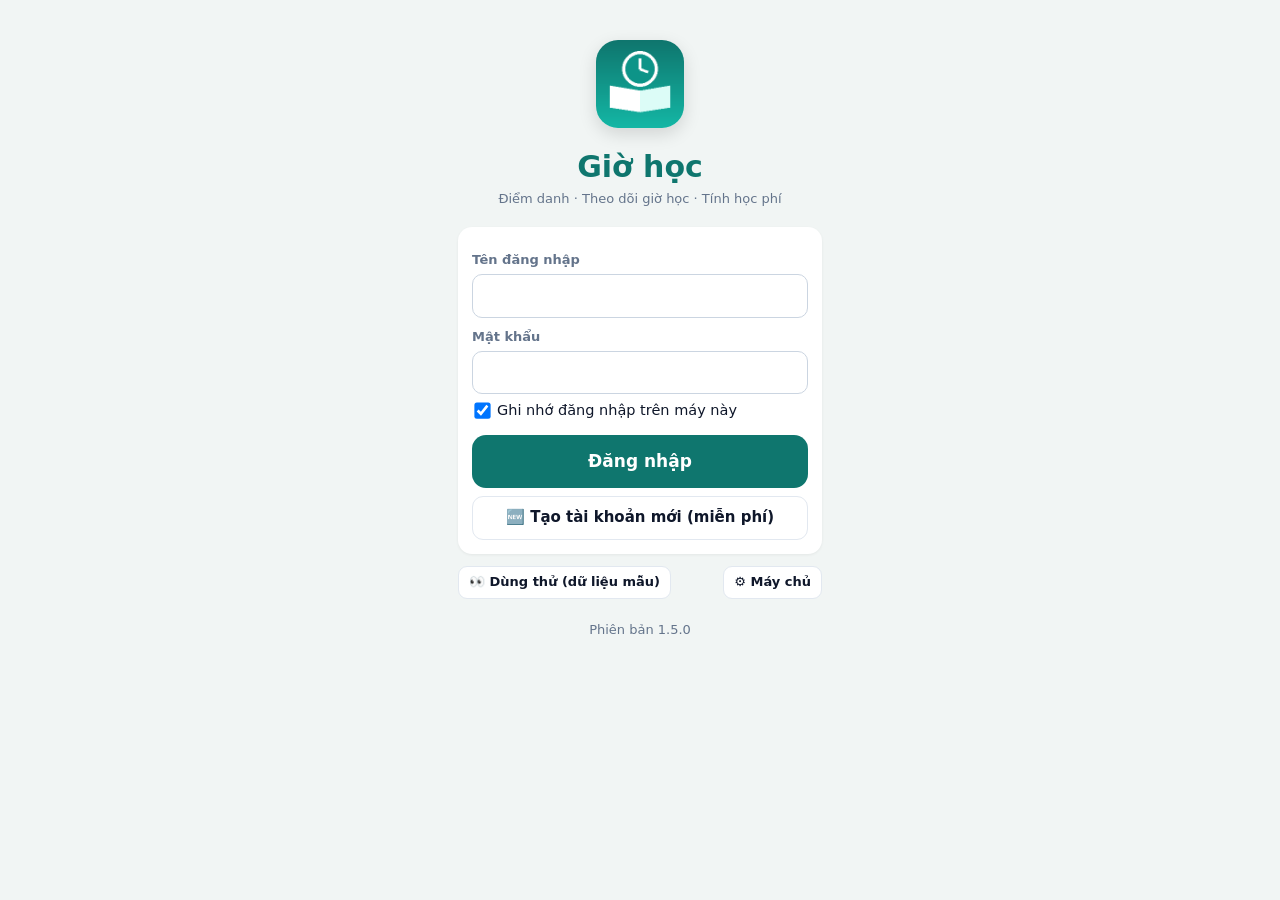
==== index.html @ 34139c96 "Trang tải app 1.0.10" ====
<!DOCTYPE html>
<html lang="vi">
<head>
<meta charset="utf-8">
<meta name="viewport" content="width=device-width,initial-scale=1,viewport-fit=cover">
<meta name="theme-color" content="#0f766e">
<title>Giờ học</title>
<link rel="manifest" href="manifest.webmanifest">
<link rel="icon" href="icons/icon-192.png">
<link rel="apple-touch-icon" href="icons/apple-180.png">
<meta name="apple-mobile-web-app-capable" content="yes"><meta name="mobile-web-app-capable" content="yes"><meta name="apple-mobile-web-app-title" content="Giờ học"><meta name="apple-mobile-web-app-status-bar-style" content="black-translucent">
<link rel="stylesheet" href="app.css">
</head>
<body>
<div id="app"><div class="splash"><img src="icons/icon-192.png" alt=""><div>Đang tải…</div></div></div>
<div id="modal"></div>
<div id="toast"></div>
<div id="print"></div>
<script src="config.js"></script>
<script src="version.js"></script>
<script src="core.js"></script>
<script src="demo.js"></script>
<script src="app.js"></script>
<script src="setup.js"></script>
</body>
</html>
---- app.css ----
:root{--p:#0f766e;--p2:#14b8a6;--bg:#f1f5f4;--card:#fff;--tx:#0f172a;--mu:#64748b;--bd:#e2e8f0;--ok:#16a34a;--er:#dc2626;--wa:#d97706;--r:14px}
*{box-sizing:border-box;-webkit-tap-highlight-color:transparent}
html,body{margin:0;background:var(--bg);color:var(--tx);font:15px/1.45 system-ui,-apple-system,"Segoe UI",Roboto,Arial,sans-serif}
button,input,select,textarea{font:inherit;color:inherit}
.splash{height:100vh;display:flex;flex-direction:column;align-items:center;justify-content:center;gap:12px;color:var(--mu)}.splash img{width:84px;border-radius:20px}
header{position:sticky;top:0;z-index:5;background:linear-gradient(135deg,var(--p),#0d9488);color:#fff;padding:calc(10px + env(safe-area-inset-top)) 14px 10px;display:flex;align-items:center;gap:10px;box-shadow:0 2px 8px #0002}
header h1{font-size:18px;margin:0;flex:1;white-space:nowrap;overflow:hidden;text-overflow:ellipsis}
header .ib{background:#ffffff22;border:0;color:#fff;border-radius:10px;min-width:38px;height:38px;position:relative;font-size:18px}
header .ib b{position:absolute;top:-4px;right:-4px;background:#ef4444;font-size:11px;border-radius:9px;padding:0 5px;line-height:17px}
main{padding:12px 12px 96px;max-width:860px;margin:auto}
nav{position:fixed;bottom:0;left:0;right:0;z-index:6;background:#fff;border-top:1px solid var(--bd);display:flex;padding-bottom:env(safe-area-inset-bottom)}
nav button{flex:1;border:0;background:none;padding:7px 0 6px;font-size:11.5px;color:var(--mu);display:flex;flex-direction:column;align-items:center;gap:1px}
nav button i{font-style:normal;font-size:21px;line-height:1.2}nav button.on{color:var(--p);font-weight:700}
.card{background:var(--card);border-radius:var(--r);padding:14px;margin-bottom:12px;box-shadow:0 1px 3px #0000000f}
.card h3{margin:0 0 10px;font-size:15.5px;display:flex;align-items:center;gap:8px}
.mu{color:var(--mu);font-size:13px}.sm{font-size:13px}.b{font-weight:700}.r{text-align:right}.c{text-align:center}
.row{display:flex;align-items:center;gap:10px}.row>.f{flex:1;min-width:0}.wrap{flex-wrap:wrap}.gap{gap:6px}
.btn{border:0;border-radius:11px;padding:10px 14px;font-weight:600;background:#e2e8f0;cursor:pointer;display:inline-flex;align-items:center;justify-content:center;gap:6px;white-space:nowrap}
.btn.p{background:var(--p);color:#fff}.btn.ok{background:var(--ok);color:#fff}.btn.er{background:var(--er);color:#fff}.btn.o{background:#fff;border:1px solid var(--bd)}
.btn.big{font-size:17px;padding:14px 18px;border-radius:14px}.btn.w{width:100%}.btn.s{padding:6px 10px;font-size:13px;border-radius:9px}
.btn:disabled{opacity:.55}
.chip{display:inline-block;font-size:12px;padding:2px 8px;border-radius:20px;background:#e2e8f0;font-weight:600;white-space:nowrap}
.st-co_mat{background:#dcfce7;color:#166534}.st-hoc_bu{background:#dbeafe;color:#1e40af}.st-vang_phep{background:#fef3c7;color:#92400e}.st-vang_kp{background:#fee2e2;color:#991b1b}.st-gv_nghi{background:#ede9fe;color:#5b21b6}.st-open{background:#ccfbf1;color:#115e59}
.bar{width:5px;align-self:stretch;border-radius:4px;flex:none}
.live{border:2px solid var(--p2);background:linear-gradient(180deg,#f0fdfa,#fff)}
.timer{font-size:30px;font-weight:800;font-variant-numeric:tabular-nums;color:var(--p)}
.clock{font-size:34px;font-weight:800;font-variant-numeric:tabular-nums}
.item{display:flex;gap:10px;padding:10px 0;border-top:1px solid var(--bd)}.item:first-child{border-top:0}
.kpi{display:grid;grid-template-columns:repeat(2,1fr);gap:10px;margin-bottom:12px}
@media(min-width:640px){.kpi{grid-template-columns:repeat(4,1fr)}}
.kpi div{background:#fff;border-radius:var(--r);padding:12px;box-shadow:0 1px 3px #0000000f}.kpi b{display:block;font-size:21px;color:var(--p)}.kpi span{font-size:12.5px;color:var(--mu)}
.mnav{display:flex;align-items:center;gap:8px;margin-bottom:12px}.mnav b{flex:1;text-align:center;font-size:16px}
.tabs{display:flex;gap:6px;overflow-x:auto;margin-bottom:10px;padding-bottom:2px}.tabs button{border:1px solid var(--bd);background:#fff;border-radius:20px;padding:6px 12px;font-size:13px;white-space:nowrap}.tabs button.on{background:var(--p);color:#fff;border-color:var(--p)}
table{width:100%;border-collapse:collapse;font-size:13.5px}td,th{padding:7px 6px;border-bottom:1px solid var(--bd);text-align:left;vertical-align:top}th{color:var(--mu);font-weight:600;font-size:12.5px}
.tot td{font-weight:700;border-bottom:0}.due{color:var(--er)}.paid{color:var(--ok)}
.cal{display:grid;grid-template-columns:repeat(7,1fr);gap:4px}.cal .h{font-size:11.5px;color:var(--mu);text-align:center}
.cal .d{background:#fff;border-radius:9px;min-height:50px;padding:4px;font-size:12.5px;border:1px solid var(--bd);cursor:pointer}.cal .d.t{border-color:var(--p);border-width:2px}.cal .d.sel{background:#ccfbf1}.cal .d.x{visibility:hidden}
.dots{display:flex;flex-wrap:wrap;gap:2px;margin-top:3px}.dots i{width:8px;height:8px;border-radius:50%;display:block}.dots i.a{opacity:.35;outline:1.5px solid currentColor}
label{display:block;font-size:13px;color:var(--mu);margin:10px 0 4px;font-weight:600}
input,select,textarea{width:100%;border:1px solid #cbd5e1;border-radius:10px;padding:10px;background:#fff}textarea{min-height:64px}
input[type=checkbox]{width:auto;transform:scale(1.25);margin-right:8px}
.chk{display:flex;align-items:center;padding:6px 0;color:var(--tx);font-weight:500;font-size:14.5px;margin:0}
.g2{display:grid;grid-template-columns:1fr 1fr;gap:10px}.g3{display:grid;grid-template-columns:1.3fr 1fr 1fr auto;gap:6px;align-items:center}
#modal .bg{position:fixed;inset:0;background:#0f172a80;z-index:20;display:flex;align-items:flex-end;justify-content:center}
#modal .sh{background:#fff;width:100%;max-width:620px;max-height:92vh;overflow:auto;border-radius:18px 18px 0 0;padding:16px 16px calc(18px + env(safe-area-inset-bottom));animation:up .18s ease-out}
@media(min-width:700px){#modal .bg{align-items:center}#modal .sh{border-radius:18px}}
#modal h2{margin:0 0 6px;font-size:18px;display:flex;align-items:center}#modal h2 span{flex:1}
@keyframes up{from{transform:translateY(40px);opacity:.4}}
#toast{position:fixed;left:50%;bottom:86px;transform:translateX(-50%);z-index:30;display:flex;flex-direction:column;gap:6px;width:min(92vw,460px)}
#toast div{background:#1e293b;color:#fff;padding:11px 14px;border-radius:12px;box-shadow:0 6px 18px #0004;font-size:14px;animation:up .2s}#toast .ok{background:#15803d}#toast .er{background:#b91c1c}
.login{max-width:400px;margin:0 auto;padding:40px 18px}.login .logo{text-align:center;margin-bottom:18px}.login .logo img{width:88px;border-radius:22px;box-shadow:0 6px 18px #0002}
.login h1{margin:10px 0 2px;color:var(--p)}
.empty{text-align:center;color:var(--mu);padding:22px 10px}
.warn{background:#fff7ed;color:#9a3412;border-radius:10px;padding:8px 10px;font-size:13px;margin:8px 0}
.info{background:#f0fdfa;color:#115e59;border-radius:10px;padding:8px 10px;font-size:13px;margin:8px 0}
.list-a>div{padding:12px 4px;border-top:1px solid var(--bd);display:flex;align-items:center;gap:10px;cursor:pointer}.list-a>div:first-child{border-top:0}
.big-money{font-size:24px;font-weight:800}
svg text{font-family:inherit}
.leg{display:flex;flex-wrap:wrap;gap:6px 14px;font-size:12.5px;margin-top:6px}.leg i{display:inline-block;width:10px;height:10px;border-radius:3px;margin-right:5px;vertical-align:-1px}
#print{display:none}
@media print{body>*{display:none!important}#print{display:block!important;padding:10px;font-size:13px}#print table td,#print table th{border:1px solid #999}}
.pr h2{text-align:center;margin:4px 0}.pr .sig{display:flex;justify-content:space-around;margin-top:30px;text-align:center}

.qk{display:flex;flex-wrap:wrap;gap:6px;margin:6px 0}.qk button{border:1px solid var(--bd);background:#fff;border-radius:18px;padding:6px 11px;font-size:13.5px}.qk button.on{background:var(--p);color:#fff;border-color:var(--p)}
details.card>summary{cursor:pointer;list-style:none;display:flex;align-items:center;gap:8px}details.card>summary::-webkit-details-marker{display:none}
details.card:not([open])>summary::after{content:'▸';margin-left:auto;color:var(--mu)}details.card[open]>summary::after{content:'▾';margin-left:auto;color:var(--mu)}
.tree summary{padding-bottom:6px}.tn{display:flex;align-items:center;gap:10px;padding:10px 4px 10px 22px;position:relative;cursor:pointer;border-top:1px solid var(--bd)}
.tn .tl{position:absolute;left:8px;top:0;bottom:50%;width:10px;border-left:2px solid #cbd5e1;border-bottom:2px solid #cbd5e1;border-bottom-left-radius:6px}
.tn:hover{background:#f8fafc}
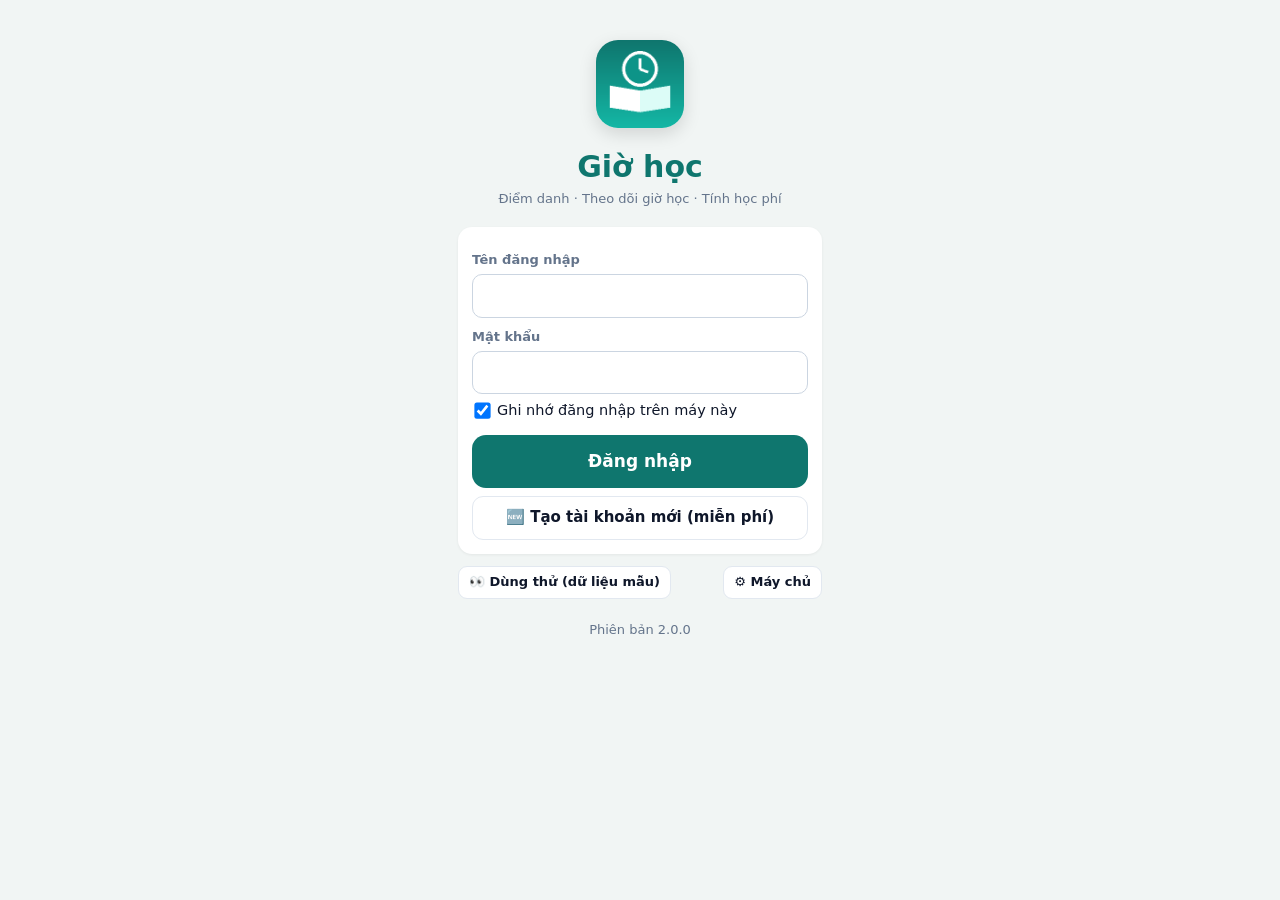
==== commit 1cfbe5e3: "Trang tải app 1.0.15" ====
--- a/index.html
+++ b/index.html
@@ -22,5 +22,6 @@
 <script src="demo.js"></script>
 <script src="app.js"></script>
 <script src="setup.js"></script>
+<script src="ux.js"></script>
 </body>
 </html>
--- a/app.css
+++ b/app.css
@@ -67,3 +67,23 @@
 .tree summary{padding-bottom:6px}.tn{display:flex;align-items:center;gap:10px;padding:10px 4px 10px 22px;position:relative;cursor:pointer;border-top:1px solid var(--bd)}
 .tn .tl{position:absolute;left:8px;top:0;bottom:50%;width:10px;border-left:2px solid #cbd5e1;border-bottom:2px solid #cbd5e1;border-bottom-left-radius:6px}
 .tn:hover{background:#f8fafc}
+
+/* ---- 2.0: hiện đại ---- */
+#v.fade{animation:fd .22s ease-out}@keyframes fd{from{opacity:.3;transform:translateY(6px)}}
+.btn{transition:transform .08s,filter .15s}.btn:active{transform:scale(.96);filter:brightness(.95)}
+.card{transition:box-shadow .2s}
+#fab{position:fixed;right:18px;bottom:calc(78px + env(safe-area-inset-bottom));width:58px;height:58px;border-radius:50%;border:0;background:linear-gradient(135deg,#0f766e,#14b8a6);color:#fff;font-size:30px;box-shadow:0 6px 18px #0f766e66;z-index:7}
+#fab:active{transform:scale(.92)}
+.hero{background:linear-gradient(135deg,#0f766e,#14b8a6);color:#fff}.hero .btn{background:#fff;color:#0f766e}
+.hero.soon{background:linear-gradient(135deg,#ea580c,#f59e0b)}.hero.soon .btn{color:#c2410c}
+nav{backdrop-filter:blur(10px);background:#ffffffee}
+:root[data-theme=dark]{--bg:#0b1513;--card:#13211f;--tx:#e2e8f0;--mu:#94a3b8;--bd:#24403b}
+:root[data-theme=dark] body{background:var(--bg);color:var(--tx)}
+:root[data-theme=dark] .card,:root[data-theme=dark] .kpi div,:root[data-theme=dark] #modal .sh,:root[data-theme=dark] .cal .d,:root[data-theme=dark] .qk button,:root[data-theme=dark] .tabs button,:root[data-theme=dark] .btn.o{background:var(--card);color:var(--tx);border-color:var(--bd)}
+:root[data-theme=dark] nav{background:#0f1c1aee;border-color:var(--bd)}
+:root[data-theme=dark] input,:root[data-theme=dark] select,:root[data-theme=dark] textarea{background:#0f1c1a;color:var(--tx);border-color:#2c4a44}
+:root[data-theme=dark] .btn{background:#1f3330;color:var(--tx)}:root[data-theme=dark] .btn.p,:root[data-theme=dark] .tabs button.on,:root[data-theme=dark] .qk button.on{background:#0d9488;color:#fff}
+:root[data-theme=dark] .btn.ok{background:#15803d;color:#fff}:root[data-theme=dark] .btn.er{background:#b91c1c;color:#fff}
+:root[data-theme=dark] .warn{background:#3b2410;color:#fdba74}:root[data-theme=dark] .info{background:#0f2e2a;color:#5eead4}
+:root[data-theme=dark] .live{background:#102825}:root[data-theme=dark] .chip{filter:brightness(.85)}
+:root[data-theme=dark] .tn:hover{background:#18302c}:root[data-theme=dark] .hero .btn{background:#fff;color:#0f766e}
